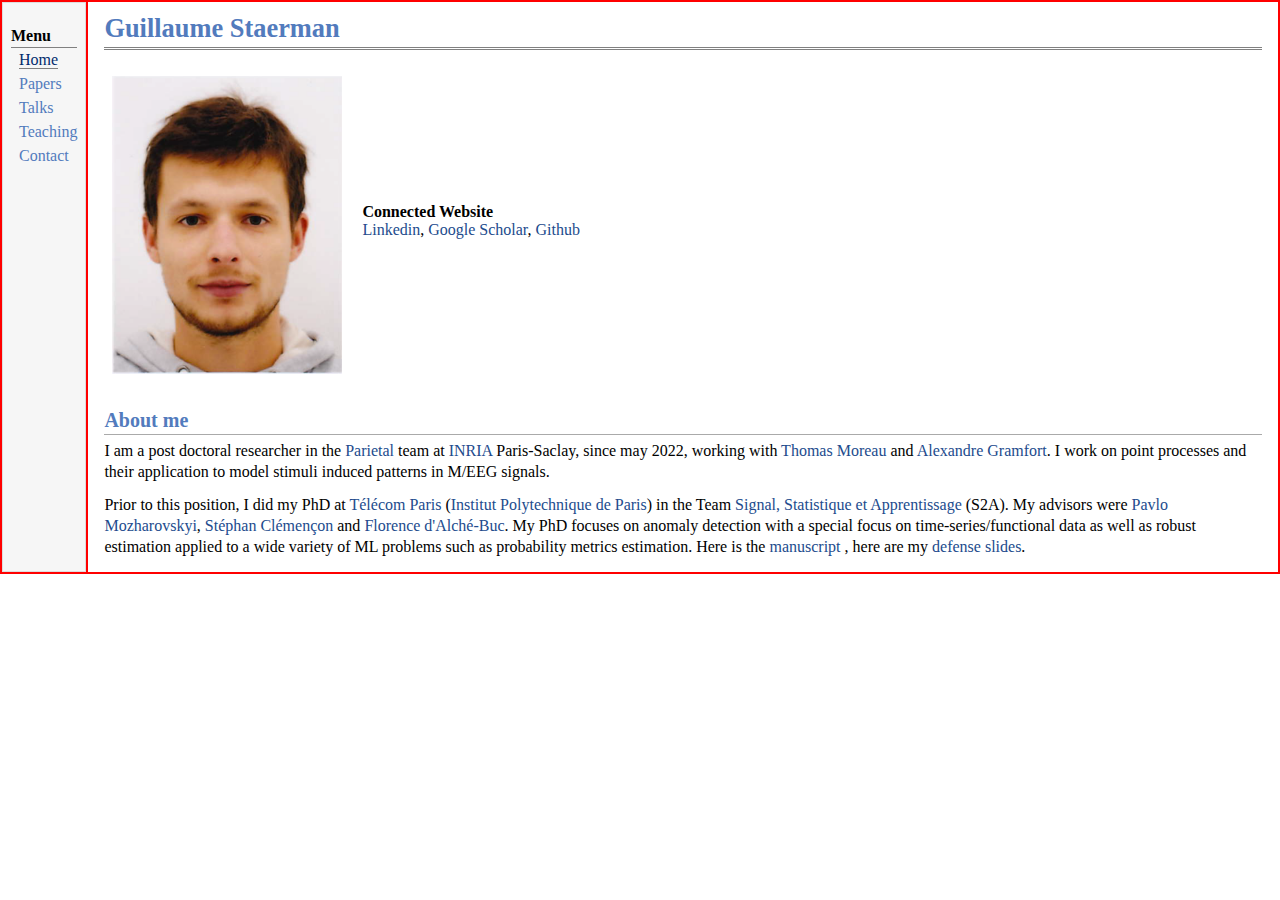
==== index.html @ 59dc8b8d "update" ====
<!DOCTYPE html PUBLIC "-//W3C//DTD XHTML 1.1//EN"
  "http://www.w3.org/TR/xhtml11/DTD/xhtml11.dtd">
<html xmlns="http://www.w3.org/1999/xhtml" xml:lang="en">
<head>
<meta name="generator" content="jemdoc, see http://jemdoc.jaboc.net/" />
<meta http-equiv="Content-Type" content="text/html;charset=utf-8" />
<link rel="stylesheet" href="jemdoc.css" type="text/css" />
<title>Guillaume Staerman</title>
</head>
<body>
<table summary="Table for page layout." id="tlayout">
<tr valign="top">
<td id="layout-menu">
<div class="menu-category">Menu</div>
<div class="menu-item"><a href="index.html" class="current">Home</a></div>
<div class="menu-item"><a href="papers.html">Papers</a></div>
<div class="menu-item"><a href="talks.html">Talks</a></div>
<div class="menu-item"><a href="teaching.html">Teaching</a></div>
<div class="menu-item"><a href="contact.html">Contact</a></div>
</td>
<td id="layout-content">
<div id="toptitle">
<h1>Guillaume Staerman</h1>
</div>
<table class="imgtable"><tr><td>
<img src="subfiles/photo.jpg" alt="alt text" width="230px" />&nbsp;</td>
<td align="left">
<b>Connected Website</b><br />
<a target="_blank" rel="noopener noreferrer" href="https://www.linkedin.com/in/guillaume-staerman-6b2989151">Linkedin</a>, <a target="_blank" rel="noopener noreferrer" href="https://scholar.google.com/citations?user=Zb2ax0wAAAAJ&hl=fr">Google Scholar</a>, <a target="_blank" rel="noopener noreferrer" href="https://github.com/GuillaumeStaermanML">Github</a></p>
</td></tr>
</td></tr></table>
<h2>About me</h2>
<p>
I am a post doctoral researcher in the <a target="_blank" rel="noopener noreferrer" href="https://team.inria.fr/parietal/">Parietal</a> team at <a target="_blank" rel="noopener noreferrer" href="https://scholar.google.com/citations?view_op=view_org&hl=fr&org=12325585247221707367">INRIA</a> Paris-Saclay, since may 2022, working with <a target="_blank" rel="noopener noreferrer" href="https://tommoral.github.io">Thomas Moreau</a> and <a target="_blank" rel="noopener noreferrer" href="https://alexandre.gramfort.net">Alexandre Gramfort</a>. I work on point processes and their application to model stimuli induced patterns in M/EEG signals.</p>


<p>Prior to this position, I did my PhD at <a href="https://www.telecom-paris.fr/">Télécom Paris</a> (<a href="http://www.ip-paris.fr/en/">Institut Polytechnique de Paris</a>) in the Team <a href="https://www.telecom-paris.fr/fr/recherche/laboratoires/laboratoire-traitement-et-communication-de-linformation-ltci/les-equipes-de-recherche/signal-statistique-et-apprentissage-s2a">Signal, Statistique et Apprentissage</a> (S2A). My advisors were  <a href="https://perso.telecom-paristech.fr/mozharovskyi/">Pavlo Mozharovskyi</a>, <a href="https://perso.telecom-paristech.fr/clemenco/">Stéphan Clémençon</a> and <a href="https://perso.telecom-paristech.fr/fdalche/Site/">Florence d'Alché-Buc</a>. My PhD focuses on anomaly detection with a special focus on time-series/functional data as well as robust estimation applied to a wide variety of ML problems such as probability metrics estimation. Here is the <a target="_blank" rel="noopener noreferrer" href="https://tel.archives-ouvertes.fr/tel-03650864/document">manuscript</a> , here are my <a target="_blank" rel="noopener noreferrer" href="./subfiles/slides_defense.pdf">defense slides</a>.</p>

</td>
</tr>
</table>
</body>
</html>
---- jemdoc.css ----
/* Default css file for jemdoc. */

table#tlayout {
    border: none;
    border-collapse: separate;
    background: red;
}

body {
	background: white;
	font-family: Georgia, serif;
	padding-bottom: 8px;
	margin: 0;
}

#layout-menu {
	background: #f6f6f6;
	border: 1px solid #dddddd;
	padding-top: 0.5em;
	padding-left: 8px;
	padding-right: 8px;
	font-size: 1.0em;
	width: auto;
	white-space: nowrap;
    text-align: left;
    vertical-align: top;
}

#layout-menu td {
	background: #f4f4f4;
    vertical-align: top;
}

#layout-content {
	padding-top: 0.0em;
	padding-left: 1.0em;
	padding-right: 1.0em;
    border: none;
    background: white;
    text-align: left;
    vertical-align: top;
}

#layout-menu a {
	line-height: 1.5em;
	margin-left: 0.5em;
}

pre, tt {
	background: #ffffdd;
	font-family: "Times New Roman";
}

a, a > tt {
	color: #224b8d;
	text-decoration: none;
}

a:hover {
	border-bottom: 1px gray dotted;
}

#layout-menu a.current:link, #layout-menu a.current:visited {
	color: #022b6d;
	border-bottom: 1px gray solid;
}
#layout-menu a:link, #layout-menu a:visited, #layout-menu a:hover {
	color: #527bbd;
	text-decoration: none;
}
#layout-menu a:hover {
	text-decoration: none;
}

div.menu-category {
	border-bottom: 1px solid gray;
	margin-top: 0.8em;
	padding-top: 0.2em;
	padding-bottom: 0.1em;
	font-weight: bold;
}

div.menu-item {
	padding-left: 16px;
	text-indent: -16px;
}

div#toptitle {
	padding-bottom: 0.2em;
	margin-bottom: 1.5em;
	border-bottom: 3px double gray;
}

/* Reduce space if we begin the page with a title. */
div#toptitle + h2, div#toptitle + h3 {
	margin-top: -0.7em;
}

div#subtitle {
	margin-top: 0.0em;
	margin-bottom: 0.0em;
	padding-top: 0em;
	padding-bottom: 0.1em;
}

em {
	font-style: italic;
}

strong {
	font-weight: bold;
}


h1, h2, h3 {
	color: #527bbd;
	margin-top: 0.7em;
	margin-bottom: 0.3em;
	padding-bottom: 0.2em;
	line-height: 1.0;
	padding-top: 0.5em;
	border-bottom: 1px solid #aaaaaa;
}

h1 {
	font-size: 165%;
}

h2 {
	padding-top: 0.8em;
	font-size: 125%;
}

h2 + h3 {
    padding-top: 0.2em;
}

h3 {
	font-size: 110%;
	border-bottom: none;
}

p {
	margin-top: 0.0em;
	margin-bottom: 0.8em;
	padding: 0;
	line-height: 1.3;
}

pre {
	padding: 0;
	margin: 0;
}

div#footer {
	font-size: small;
	border-top: 1px solid #c0c0c0;
	padding-top: 0.1em;
	margin-top: 4.0em;
	color: #c0c0c0;
}

div#footer a {
	color: #80a0b0;
}

div#footer-text {
	float: left;
	padding-bottom: 8px;
}

ul, ol, dl {
	margin-top: 0.2em;
	padding-top: 0;
	margin-bottom: 0.8em;
}

dt {
	margin-top: 0.5em;
	margin-bottom: 0;
}

dl {
	margin-left: 20px;
}

dd {
	color: #222222;
}

dd > *:first-child {
	margin-top: 0;
}

ul {
	list-style-position: outside;
	list-style-type: square;
}

p + ul, p + ol {
	margin-top: -0.5em;
}

li ul, li ol {
	margin-top: -0.3em;
}

ol {
	list-style-position: outside;
	list-style-type: decimal;
}

li p, dd p {
	margin-bottom: 0.3em;
}


ol ol {
	list-style-type: lower-alpha;
}

ol ol ol {
	list-style-type: lower-roman;
}

p + div.codeblock {
	margin-top: -0.6em;
}

div.codeblock, div.infoblock {
	margin-right: 0%;
	margin-top: 1.2em;
	margin-bottom: 1.3em;
}

div.blocktitle {
	font-weight: bold;
	color: #cd7b62;
	margin-top: 1.2em;
	margin-bottom: 0.1em;
}

div.blockcontent {
	border: 1px solid silver;
	padding: 0.3em 0.5em;
}

div.infoblock > div.blockcontent {
	background: #ffffee;
}

div.blockcontent p + ul, div.blockcontent p + ol {
	margin-top: 0.4em;
}

div.infoblock p {
	margin-bottom: 0em;
}

div.infoblock li p, div.infoblock dd p {
	margin-bottom: 0.5em;
}

div.infoblock p + p {
	margin-top: 0.8em;
}

div.codeblock > div.blockcontent {
	background: #f6f6f6;
}

span.pycommand {
	color: #000070;
}

span.statement {
	color: #008800;
}
span.builtin {
	color: #000088;
}
span.special {
	color: #990000;
}
span.operator {
	color: #880000;
}
span.error {
	color: #aa0000;
}
span.comment, span.comment > *, span.string, span.string > * {
	color: #606060;
}

@media print {
	#layout-menu { display: none; }
}

#fwtitle {
	margin: 2px;
}

#fwtitle #toptitle {
	padding-left: 0.5em;
	margin-bottom: 0.5em;
}

#layout-content h1:first-child, #layout-content h2:first-child, #layout-content h3:first-child {
	margin-top: -0.7em;
}

div#toptitle h1, #layout-content div#toptitle h1 {
	margin-bottom: 0.0em;
	padding-bottom: 0.1em;
	padding-top: 0;
	margin-top: 0.5em;
	border-bottom: none;
}

img.eq {
	padding: 0;
	padding-left: 0.1em;
	padding-right: 0.1em;
	margin: 0;
}

img.eqwl {
	padding-left: 2em;
	padding-top: 0.6em;
	padding-bottom: 0.2em;
	margin: 0;
}

table {
    border: 2px solid black;
    border-collapse: collapse;
}

td {
    padding: 2px;
    padding-left: 0.5em;
    padding-right: 0.5em;
    text-align: center;
    border: 1px solid gray;
}

table + table {
    margin-top: 1em;
}

tr.heading {
    font-weight: bold;
    border-bottom: 2px solid black;
}

img {
    border: none;
}

table.imgtable, table.imgtable td {
    border: none;
    text-align: left;
}
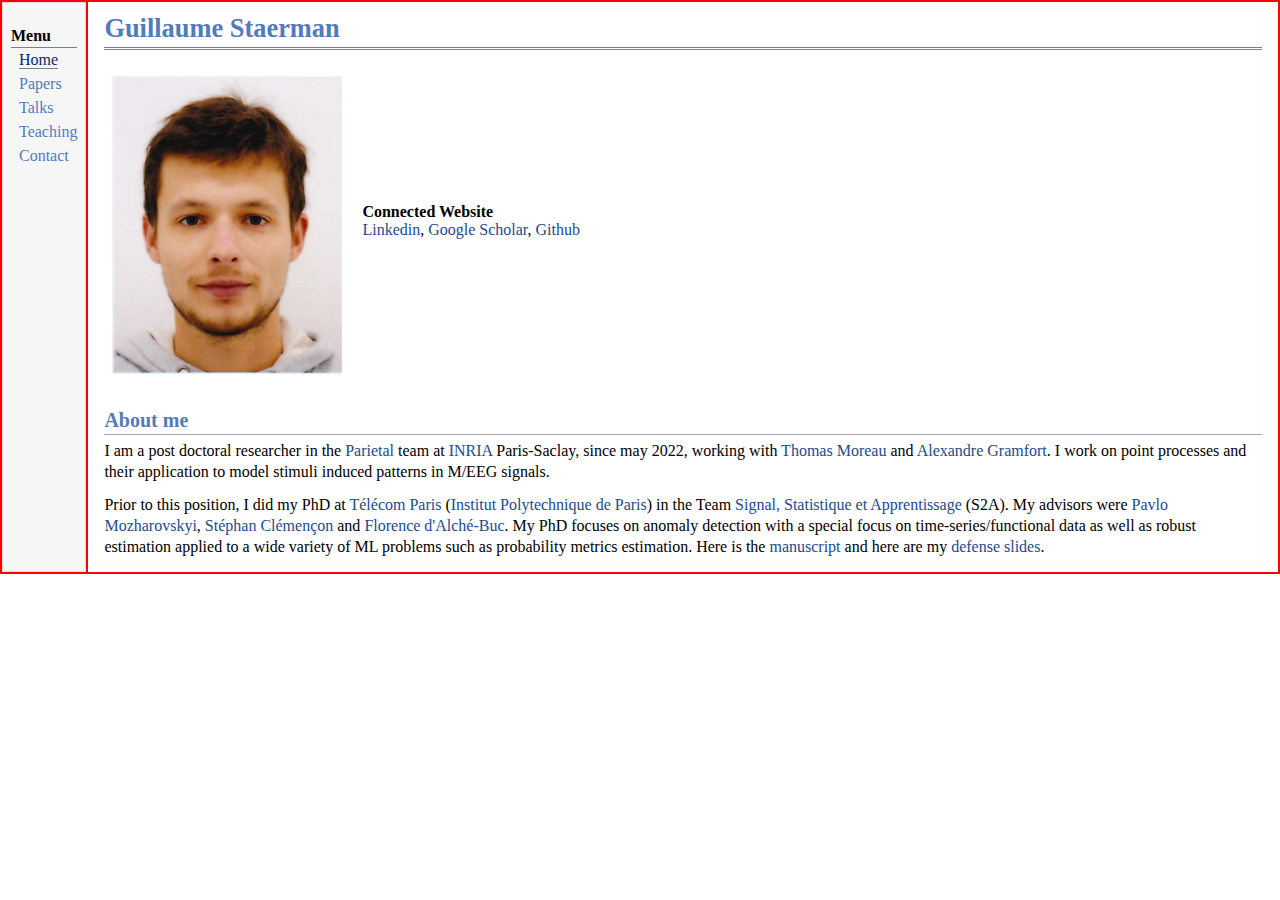
==== commit b8ba3756: "update" ====
--- a/index.html
+++ b/index.html
@@ -34,7 +34,7 @@
 I am a post doctoral researcher in the <a target="_blank" rel="noopener noreferrer" href="https://team.inria.fr/parietal/">Parietal</a> team at <a target="_blank" rel="noopener noreferrer" href="https://scholar.google.com/citations?view_op=view_org&hl=fr&org=12325585247221707367">INRIA</a> Paris-Saclay, since may 2022, working with <a target="_blank" rel="noopener noreferrer" href="https://tommoral.github.io">Thomas Moreau</a> and <a target="_blank" rel="noopener noreferrer" href="https://alexandre.gramfort.net">Alexandre Gramfort</a>. I work on point processes and their application to model stimuli induced patterns in M/EEG signals.</p>
 
 
-<p>Prior to this position, I did my PhD at <a href="https://www.telecom-paris.fr/">Télécom Paris</a> (<a href="http://www.ip-paris.fr/en/">Institut Polytechnique de Paris</a>) in the Team <a href="https://www.telecom-paris.fr/fr/recherche/laboratoires/laboratoire-traitement-et-communication-de-linformation-ltci/les-equipes-de-recherche/signal-statistique-et-apprentissage-s2a">Signal, Statistique et Apprentissage</a> (S2A). My advisors were  <a href="https://perso.telecom-paristech.fr/mozharovskyi/">Pavlo Mozharovskyi</a>, <a href="https://perso.telecom-paristech.fr/clemenco/">Stéphan Clémençon</a> and <a href="https://perso.telecom-paristech.fr/fdalche/Site/">Florence d'Alché-Buc</a>. My PhD focuses on anomaly detection with a special focus on time-series/functional data as well as robust estimation applied to a wide variety of ML problems such as probability metrics estimation. Here is the <a target="_blank" rel="noopener noreferrer" href="https://tel.archives-ouvertes.fr/tel-03650864/document">manuscript</a> , here are my <a target="_blank" rel="noopener noreferrer" href="./subfiles/slides_defense.pdf">defense slides</a>.</p>
+<p>Prior to this position, I did my PhD at <a href="https://www.telecom-paris.fr/">Télécom Paris</a> (<a href="http://www.ip-paris.fr/en/">Institut Polytechnique de Paris</a>) in the Team <a href="https://www.telecom-paris.fr/fr/recherche/laboratoires/laboratoire-traitement-et-communication-de-linformation-ltci/les-equipes-de-recherche/signal-statistique-et-apprentissage-s2a">Signal, Statistique et Apprentissage</a> (S2A). My advisors were  <a href="https://perso.telecom-paristech.fr/mozharovskyi/">Pavlo Mozharovskyi</a>, <a href="https://perso.telecom-paristech.fr/clemenco/">Stéphan Clémençon</a> and <a href="https://perso.telecom-paristech.fr/fdalche/Site/">Florence d'Alché-Buc</a>. My PhD focuses on anomaly detection with a special focus on time-series/functional data as well as robust estimation applied to a wide variety of ML problems such as probability metrics estimation. Here is the <a target="_blank" rel="noopener noreferrer" href="https://tel.archives-ouvertes.fr/tel-03650864/document">manuscript</a> and here are my <a target="_blank" rel="noopener noreferrer" href="./subfiles/slides_defense.pdf">defense slides</a>.</p>
 
 </td>
 </tr>
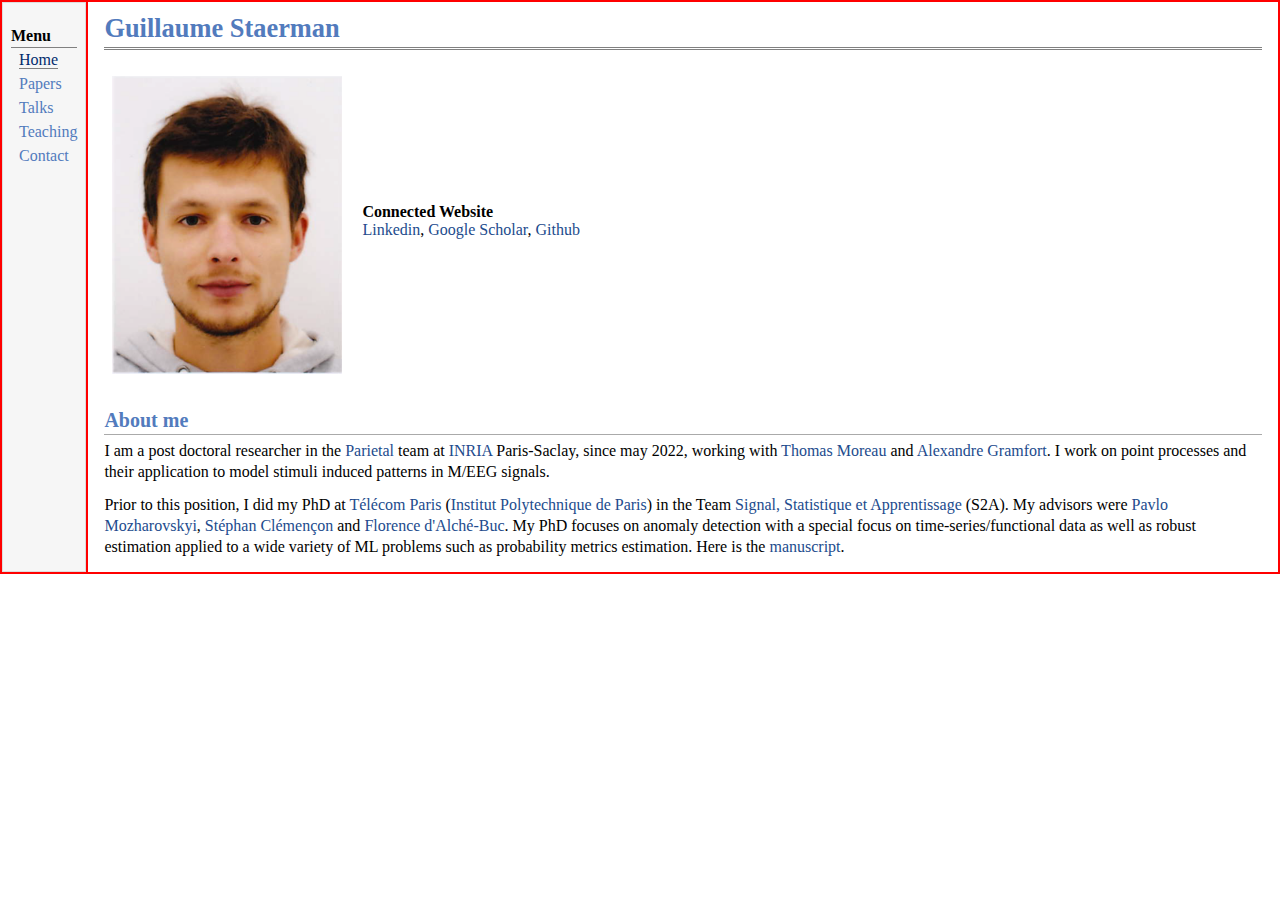
==== commit fa0ab96f: "update" ====
--- a/index.html
+++ b/index.html
@@ -34,7 +34,7 @@
 I am a post doctoral researcher in the <a target="_blank" rel="noopener noreferrer" href="https://team.inria.fr/parietal/">Parietal</a> team at <a target="_blank" rel="noopener noreferrer" href="https://scholar.google.com/citations?view_op=view_org&hl=fr&org=12325585247221707367">INRIA</a> Paris-Saclay, since may 2022, working with <a target="_blank" rel="noopener noreferrer" href="https://tommoral.github.io">Thomas Moreau</a> and <a target="_blank" rel="noopener noreferrer" href="https://alexandre.gramfort.net">Alexandre Gramfort</a>. I work on point processes and their application to model stimuli induced patterns in M/EEG signals.</p>
 
 
-<p>Prior to this position, I did my PhD at <a href="https://www.telecom-paris.fr/">Télécom Paris</a> (<a href="http://www.ip-paris.fr/en/">Institut Polytechnique de Paris</a>) in the Team <a href="https://www.telecom-paris.fr/fr/recherche/laboratoires/laboratoire-traitement-et-communication-de-linformation-ltci/les-equipes-de-recherche/signal-statistique-et-apprentissage-s2a">Signal, Statistique et Apprentissage</a> (S2A). My advisors were  <a href="https://perso.telecom-paristech.fr/mozharovskyi/">Pavlo Mozharovskyi</a>, <a href="https://perso.telecom-paristech.fr/clemenco/">Stéphan Clémençon</a> and <a href="https://perso.telecom-paristech.fr/fdalche/Site/">Florence d'Alché-Buc</a>. My PhD focuses on anomaly detection with a special focus on time-series/functional data as well as robust estimation applied to a wide variety of ML problems such as probability metrics estimation. Here is the <a target="_blank" rel="noopener noreferrer" href="https://tel.archives-ouvertes.fr/tel-03650864/document">manuscript</a> and here are my <a target="_blank" rel="noopener noreferrer" href="./subfiles/slides_defense.pdf">defense slides</a>.</p>
+<p>Prior to this position, I did my PhD at <a href="https://www.telecom-paris.fr/">Télécom Paris</a> (<a href="http://www.ip-paris.fr/en/">Institut Polytechnique de Paris</a>) in the Team <a href="https://www.telecom-paris.fr/fr/recherche/laboratoires/laboratoire-traitement-et-communication-de-linformation-ltci/les-equipes-de-recherche/signal-statistique-et-apprentissage-s2a">Signal, Statistique et Apprentissage</a> (S2A). My advisors were  <a href="https://perso.telecom-paristech.fr/mozharovskyi/">Pavlo Mozharovskyi</a>, <a href="https://perso.telecom-paristech.fr/clemenco/">Stéphan Clémençon</a> and <a href="https://perso.telecom-paristech.fr/fdalche/Site/">Florence d'Alché-Buc</a>. My PhD focuses on anomaly detection with a special focus on time-series/functional data as well as robust estimation applied to a wide variety of ML problems such as probability metrics estimation. Here is the <a target="_blank" rel="noopener noreferrer" href="https://tel.archives-ouvertes.fr/tel-03650864/document">manuscript</a>.</p>
 
 </td>
 </tr>
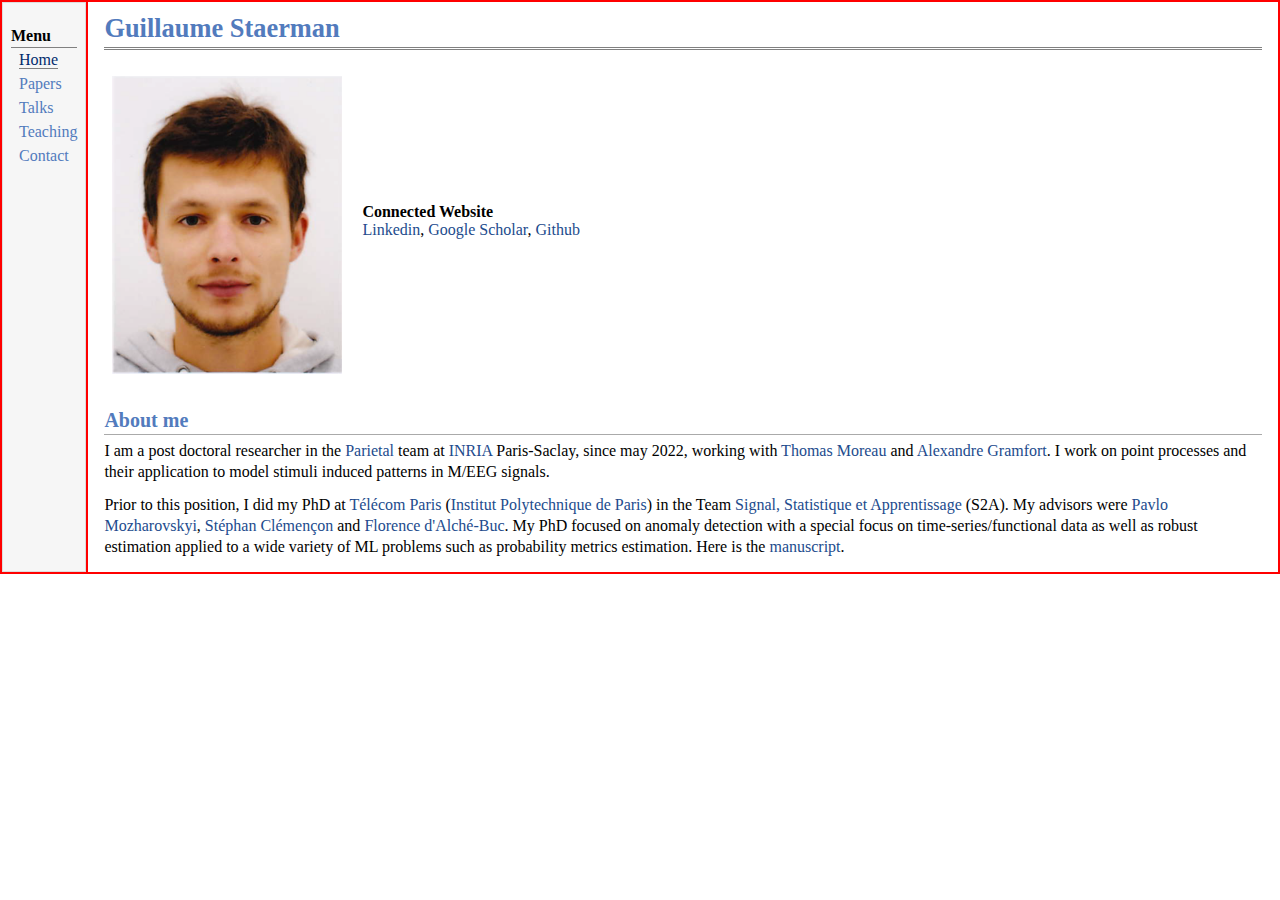
==== commit 3c4b9937: "update" ====
--- a/index.html
+++ b/index.html
@@ -34,7 +34,7 @@
 I am a post doctoral researcher in the <a target="_blank" rel="noopener noreferrer" href="https://team.inria.fr/parietal/">Parietal</a> team at <a target="_blank" rel="noopener noreferrer" href="https://scholar.google.com/citations?view_op=view_org&hl=fr&org=12325585247221707367">INRIA</a> Paris-Saclay, since may 2022, working with <a target="_blank" rel="noopener noreferrer" href="https://tommoral.github.io">Thomas Moreau</a> and <a target="_blank" rel="noopener noreferrer" href="https://alexandre.gramfort.net">Alexandre Gramfort</a>. I work on point processes and their application to model stimuli induced patterns in M/EEG signals.</p>
 
 
-<p>Prior to this position, I did my PhD at <a href="https://www.telecom-paris.fr/">Télécom Paris</a> (<a href="http://www.ip-paris.fr/en/">Institut Polytechnique de Paris</a>) in the Team <a href="https://www.telecom-paris.fr/fr/recherche/laboratoires/laboratoire-traitement-et-communication-de-linformation-ltci/les-equipes-de-recherche/signal-statistique-et-apprentissage-s2a">Signal, Statistique et Apprentissage</a> (S2A). My advisors were  <a href="https://perso.telecom-paristech.fr/mozharovskyi/">Pavlo Mozharovskyi</a>, <a href="https://perso.telecom-paristech.fr/clemenco/">Stéphan Clémençon</a> and <a href="https://perso.telecom-paristech.fr/fdalche/Site/">Florence d'Alché-Buc</a>. My PhD focuses on anomaly detection with a special focus on time-series/functional data as well as robust estimation applied to a wide variety of ML problems such as probability metrics estimation. Here is the <a target="_blank" rel="noopener noreferrer" href="https://tel.archives-ouvertes.fr/tel-03650864/document">manuscript</a>.</p>
+<p>Prior to this position, I did my PhD at <a href="https://www.telecom-paris.fr/">Télécom Paris</a> (<a href="http://www.ip-paris.fr/en/">Institut Polytechnique de Paris</a>) in the Team <a href="https://www.telecom-paris.fr/fr/recherche/laboratoires/laboratoire-traitement-et-communication-de-linformation-ltci/les-equipes-de-recherche/signal-statistique-et-apprentissage-s2a">Signal, Statistique et Apprentissage</a> (S2A). My advisors were  <a href="https://perso.telecom-paristech.fr/mozharovskyi/">Pavlo Mozharovskyi</a>, <a href="https://perso.telecom-paristech.fr/clemenco/">Stéphan Clémençon</a> and <a href="https://perso.telecom-paristech.fr/fdalche/Site/">Florence d'Alché-Buc</a>. My PhD focused on anomaly detection with a special focus on time-series/functional data as well as robust estimation applied to a wide variety of ML problems such as probability metrics estimation. Here is the <a target="_blank" rel="noopener noreferrer" href="https://tel.archives-ouvertes.fr/tel-03650864/document">manuscript</a>.</p>
 
 </td>
 </tr>
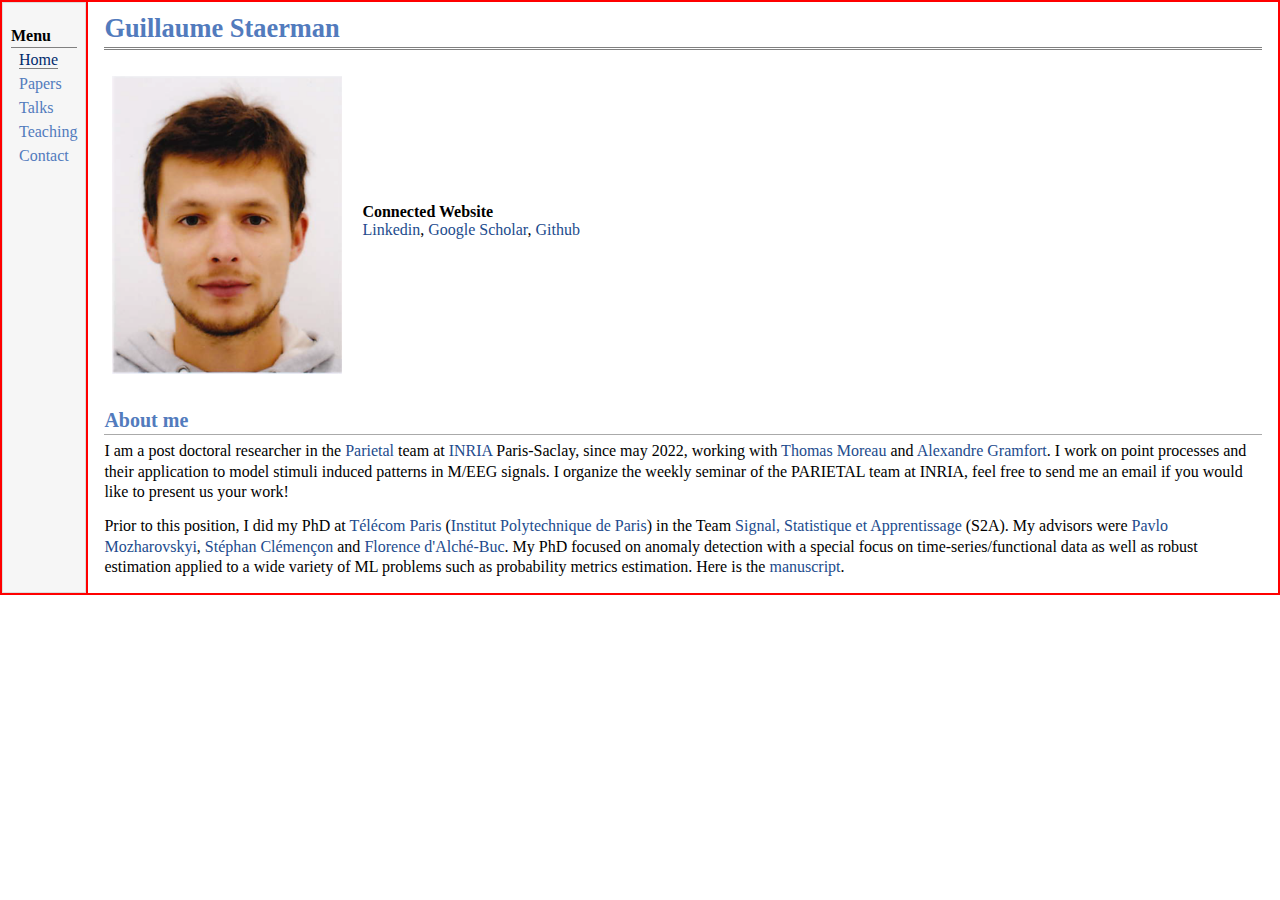
==== commit 4078831c: "." ====
--- a/index.html
+++ b/index.html
@@ -31,7 +31,7 @@
 </td></tr></table>
 <h2>About me</h2>
 <p>
-I am a post doctoral researcher in the <a target="_blank" rel="noopener noreferrer" href="https://team.inria.fr/parietal/">Parietal</a> team at <a target="_blank" rel="noopener noreferrer" href="https://scholar.google.com/citations?view_op=view_org&hl=fr&org=12325585247221707367">INRIA</a> Paris-Saclay, since may 2022, working with <a target="_blank" rel="noopener noreferrer" href="https://tommoral.github.io">Thomas Moreau</a> and <a target="_blank" rel="noopener noreferrer" href="https://alexandre.gramfort.net">Alexandre Gramfort</a>. I work on point processes and their application to model stimuli induced patterns in M/EEG signals.</p>
+I am a post doctoral researcher in the <a target="_blank" rel="noopener noreferrer" href="https://team.inria.fr/parietal/">Parietal</a> team at <a target="_blank" rel="noopener noreferrer" href="https://scholar.google.com/citations?view_op=view_org&hl=fr&org=12325585247221707367">INRIA</a> Paris-Saclay, since may 2022, working with <a target="_blank" rel="noopener noreferrer" href="https://tommoral.github.io">Thomas Moreau</a> and <a target="_blank" rel="noopener noreferrer" href="https://alexandre.gramfort.net">Alexandre Gramfort</a>. I work on point processes and their application to model stimuli induced patterns in M/EEG signals. I organize the weekly seminar of the PARIETAL team at INRIA, feel free to send me an email if you would like to present us your work!</p>
 
 
 <p>Prior to this position, I did my PhD at <a href="https://www.telecom-paris.fr/">Télécom Paris</a> (<a href="http://www.ip-paris.fr/en/">Institut Polytechnique de Paris</a>) in the Team <a href="https://www.telecom-paris.fr/fr/recherche/laboratoires/laboratoire-traitement-et-communication-de-linformation-ltci/les-equipes-de-recherche/signal-statistique-et-apprentissage-s2a">Signal, Statistique et Apprentissage</a> (S2A). My advisors were  <a href="https://perso.telecom-paristech.fr/mozharovskyi/">Pavlo Mozharovskyi</a>, <a href="https://perso.telecom-paristech.fr/clemenco/">Stéphan Clémençon</a> and <a href="https://perso.telecom-paristech.fr/fdalche/Site/">Florence d'Alché-Buc</a>. My PhD focused on anomaly detection with a special focus on time-series/functional data as well as robust estimation applied to a wide variety of ML problems such as probability metrics estimation. Here is the <a target="_blank" rel="noopener noreferrer" href="https://tel.archives-ouvertes.fr/tel-03650864/document">manuscript</a>.</p>
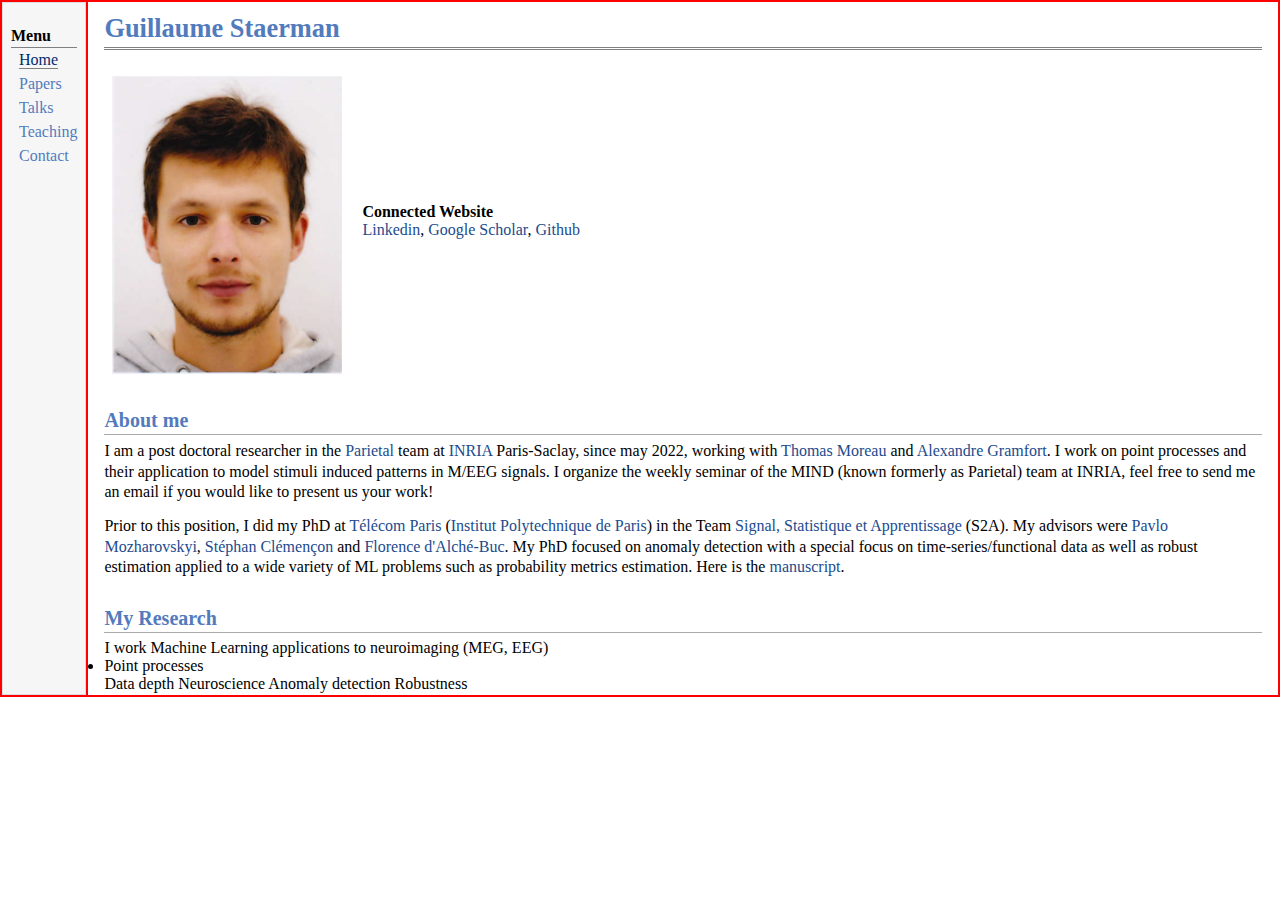
==== commit 4a7afc8d: "update" ====
--- a/index.html
+++ b/index.html
@@ -31,11 +31,20 @@
 </td></tr></table>
 <h2>About me</h2>
 <p>
-I am a post doctoral researcher in the <a target="_blank" rel="noopener noreferrer" href="https://team.inria.fr/parietal/">Parietal</a> team at <a target="_blank" rel="noopener noreferrer" href="https://scholar.google.com/citations?view_op=view_org&hl=fr&org=12325585247221707367">INRIA</a> Paris-Saclay, since may 2022, working with <a target="_blank" rel="noopener noreferrer" href="https://tommoral.github.io">Thomas Moreau</a> and <a target="_blank" rel="noopener noreferrer" href="https://alexandre.gramfort.net">Alexandre Gramfort</a>. I work on point processes and their application to model stimuli induced patterns in M/EEG signals. I organize the weekly seminar of the PARIETAL team at INRIA, feel free to send me an email if you would like to present us your work!</p>
+I am a post doctoral researcher in the <a target="_blank" rel="noopener noreferrer" href="https://team.inria.fr/parietal/">Parietal</a> team at <a target="_blank" rel="noopener noreferrer" href="https://scholar.google.com/citations?view_op=view_org&hl=fr&org=12325585247221707367">INRIA</a> Paris-Saclay, since may 2022, working with <a target="_blank" rel="noopener noreferrer" href="https://tommoral.github.io">Thomas Moreau</a> and <a target="_blank" rel="noopener noreferrer" href="https://alexandre.gramfort.net">Alexandre Gramfort</a>. I work on point processes and their application to model stimuli induced patterns in M/EEG signals. I organize the weekly seminar of the MIND (known formerly as  Parietal) team at INRIA, feel free to send me an email if you would like to present us your work!</p>
 
 
 <p>Prior to this position, I did my PhD at <a href="https://www.telecom-paris.fr/">Télécom Paris</a> (<a href="http://www.ip-paris.fr/en/">Institut Polytechnique de Paris</a>) in the Team <a href="https://www.telecom-paris.fr/fr/recherche/laboratoires/laboratoire-traitement-et-communication-de-linformation-ltci/les-equipes-de-recherche/signal-statistique-et-apprentissage-s2a">Signal, Statistique et Apprentissage</a> (S2A). My advisors were  <a href="https://perso.telecom-paristech.fr/mozharovskyi/">Pavlo Mozharovskyi</a>, <a href="https://perso.telecom-paristech.fr/clemenco/">Stéphan Clémençon</a> and <a href="https://perso.telecom-paristech.fr/fdalche/Site/">Florence d'Alché-Buc</a>. My PhD focused on anomaly detection with a special focus on time-series/functional data as well as robust estimation applied to a wide variety of ML problems such as probability metrics estimation. Here is the <a target="_blank" rel="noopener noreferrer" href="https://tel.archives-ouvertes.fr/tel-03650864/document">manuscript</a>.</p>
 
+<h2>My Research</h2>
+I work
+
+Machine Learning applications to neuroimaging (MEG, EEG)
+<li> Point processes </li>
+Data depth
+Neuroscience
+Anomaly detection
+Robustness
 </td>
 </tr>
 </table>
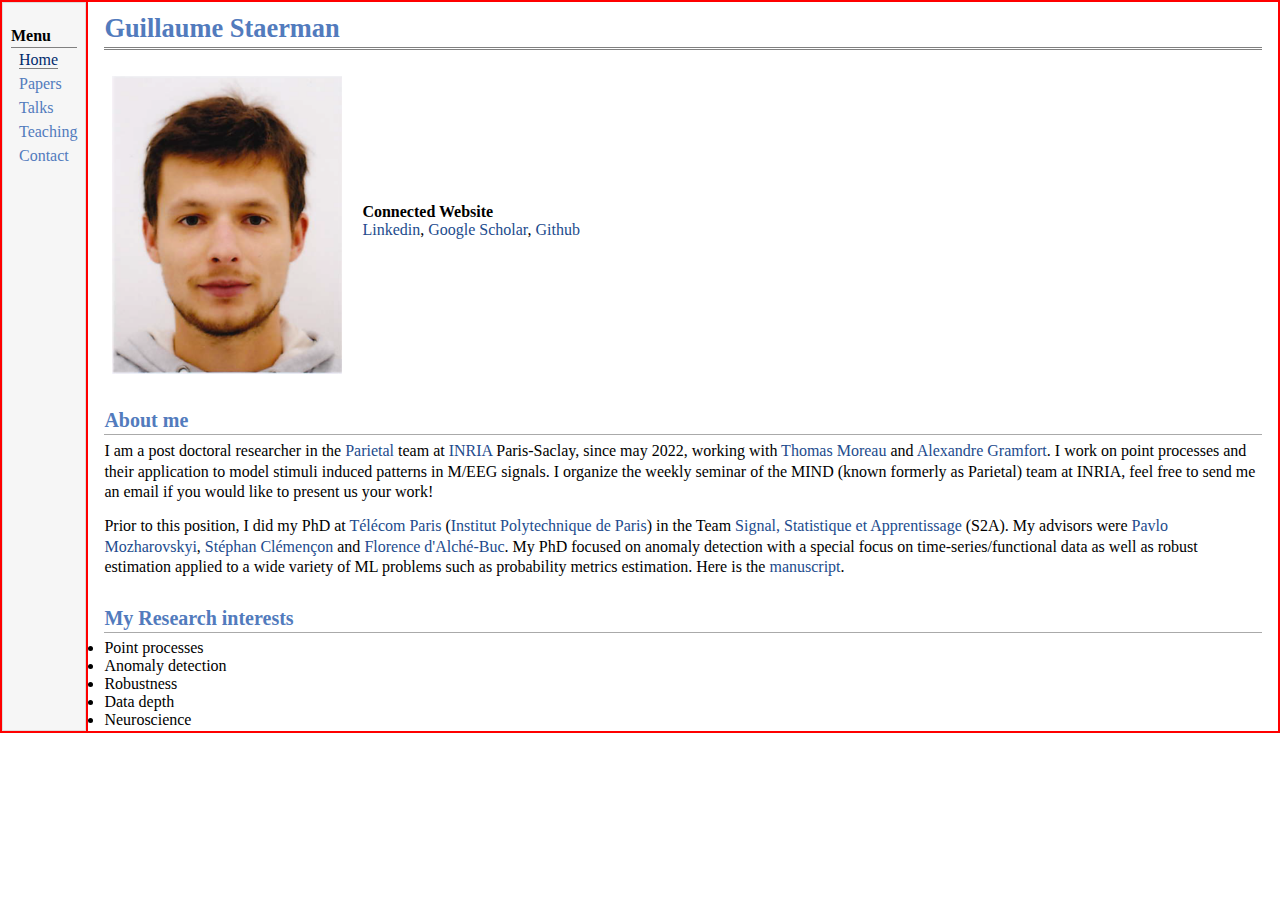
==== commit fc447b74: "update" ====
--- a/index.html
+++ b/index.html
@@ -36,15 +36,13 @@
 
 <p>Prior to this position, I did my PhD at <a href="https://www.telecom-paris.fr/">Télécom Paris</a> (<a href="http://www.ip-paris.fr/en/">Institut Polytechnique de Paris</a>) in the Team <a href="https://www.telecom-paris.fr/fr/recherche/laboratoires/laboratoire-traitement-et-communication-de-linformation-ltci/les-equipes-de-recherche/signal-statistique-et-apprentissage-s2a">Signal, Statistique et Apprentissage</a> (S2A). My advisors were  <a href="https://perso.telecom-paristech.fr/mozharovskyi/">Pavlo Mozharovskyi</a>, <a href="https://perso.telecom-paristech.fr/clemenco/">Stéphan Clémençon</a> and <a href="https://perso.telecom-paristech.fr/fdalche/Site/">Florence d'Alché-Buc</a>. My PhD focused on anomaly detection with a special focus on time-series/functional data as well as robust estimation applied to a wide variety of ML problems such as probability metrics estimation. Here is the <a target="_blank" rel="noopener noreferrer" href="https://tel.archives-ouvertes.fr/tel-03650864/document">manuscript</a>.</p>
 
-<h2>My Research</h2>
-I work
+<h2>My Research interests</h2>
+<li> Point processes </li>
+<li> Anomaly detection </li>
+<li> Robustness </li>
+<li> Data depth </li>
+<li> Neuroscience </li>
 
-Machine Learning applications to neuroimaging (MEG, EEG)
-<li> Point processes </li>
-Data depth
-Neuroscience
-Anomaly detection
-Robustness
 </td>
 </tr>
 </table>
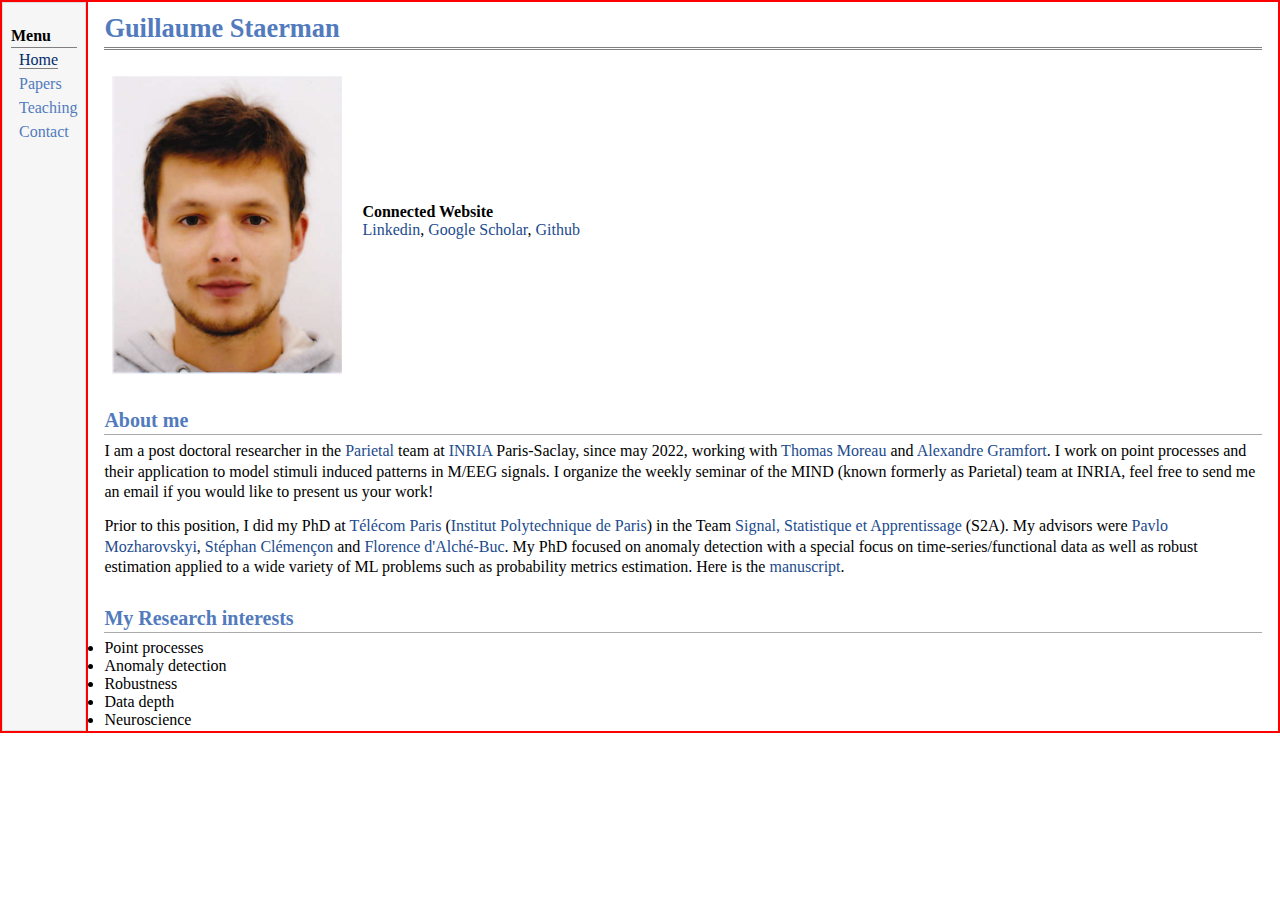
==== commit 4d8e23ec: "add teaching" ====
--- a/index.html
+++ b/index.html
@@ -14,7 +14,6 @@
 <div class="menu-category">Menu</div>
 <div class="menu-item"><a href="index.html" class="current">Home</a></div>
 <div class="menu-item"><a href="papers.html">Papers</a></div>
-<div class="menu-item"><a href="talks.html">Talks</a></div>
 <div class="menu-item"><a href="teaching.html">Teaching</a></div>
 <div class="menu-item"><a href="contact.html">Contact</a></div>
 </td>
